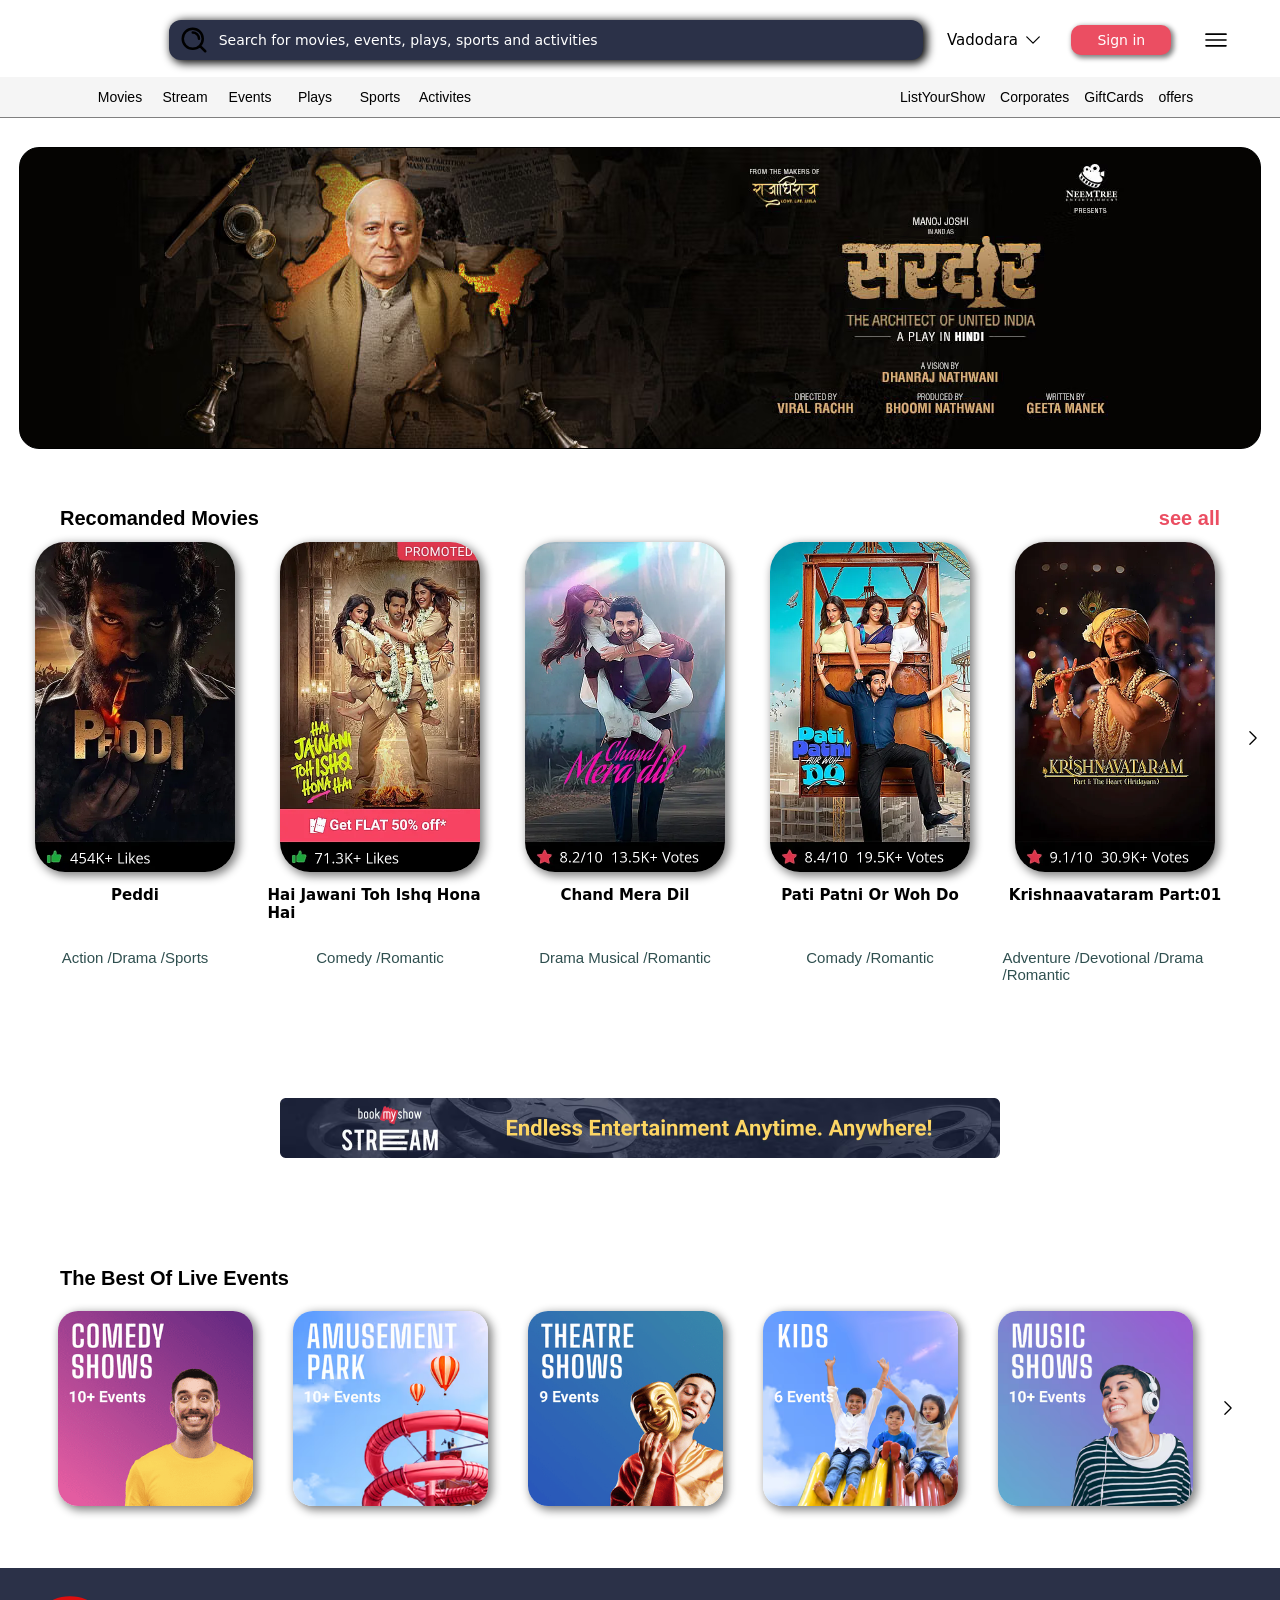
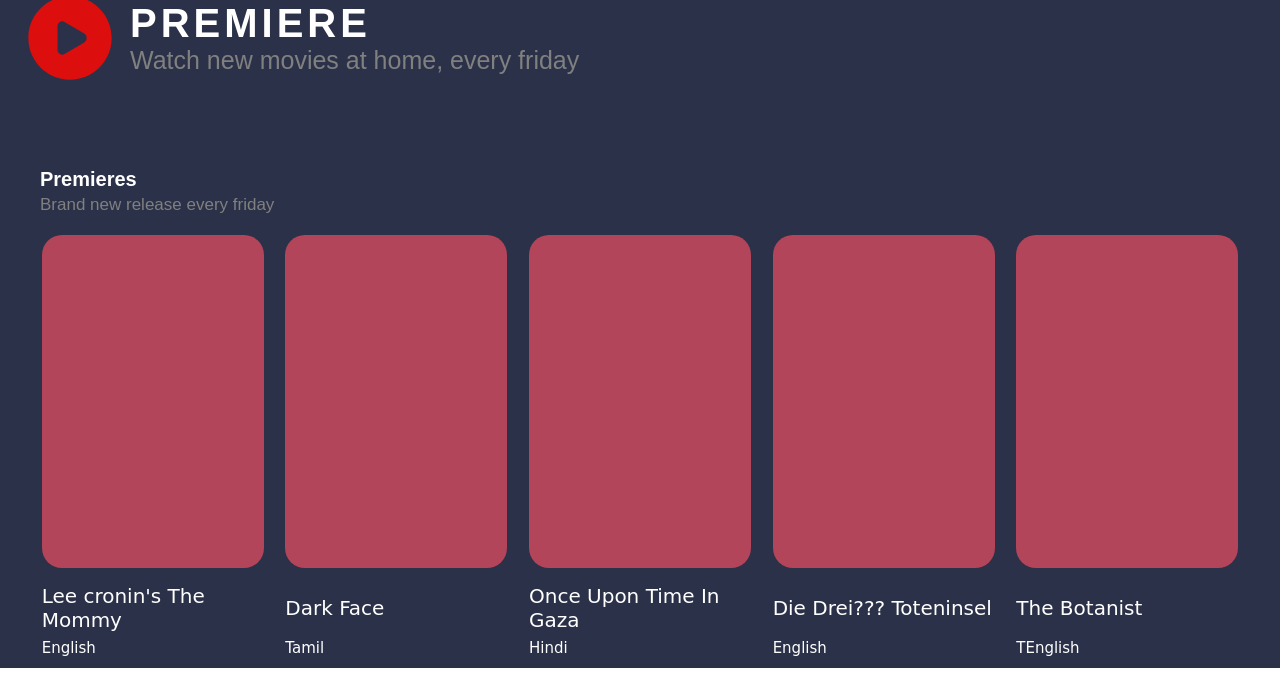
==== BookMyShow/index.html @ a86bf7d0 "Home Work" ====
<!DOCTYPE html>
<html lang="en">

<head>
    <meta charset="UTF-8">
    <meta name="viewport" content="width=1970px, initial-scale=1.0">
    <title>Document</title>
    <link rel="stylesheet" href="style.css">
</head>

<body>
    <div id="header_container">
        <div id="header">
            <div id="logo"></div>
            <div id="searchbar">
                <div id="logoSearch"></div>
                <div id="bar">Search for movies, events, plays, sports and activities </div>
            </div>
            <div id="location"> Vadodara <div id="drop"></div>
            </div>
            <div id="botton">Sign in</div>
            <div id="menu"></div>
        </div>
    </div>


    <div id="submenu_container">
        <div id="submenu">
            <div class="button">Movies</div>
            <div class="button">Stream</div>
            <div class="button">Events</div>
            <div class="button">Plays</div>
            <div class="button">Sports</div>
            <div class="button">Activites</div>
        </div>

        <div id="submenu2">
            <div class="button2">ListYourShow</div>
            <div class="button2">Corporates</div>
            <div class="button2">GiftCards</div>
            <div class="button2">offers</div>
        </div>
    </div>

    <div id="poster_container">
        <div id="extra1"></div>
        <div id="poster"></div>
        <div id="extra2"></div>
    </div>

    <div id="extra">
        <div id="extra5">
            <div id="extra3">Recomanded Movies</div>
            <div id="extra4">see all</div>
        </div>
    </div>
    <div id="movie_container">
        <div class="box">
            <div id="m1"></div>
            <div class="t1">Peddi</div>
            <div class="t2">Action /Drama /Sports</div>
        </div>
        <div class="box">
            <div id="m2"></div>
            <div class="t1">Hai Jawani Toh Ishq Hona Hai</div>
            <div class="t2">Comedy /Romantic</div>
        </div>
        <div class="box">
            <div id="m3"></div>
            <div class="t1">Chand Mera Dil</div>
            <div class="t2">Drama Musical /Romantic</div>
        </div>
        <div class="box">
            <div id="m4"></div>
            <div class="t1">Pati Patni Or Woh Do</div>
            <div class="t2">Comady /Romantic</div>
        </div>
        <div class="box">
            <div id="m5"></div>
            <div class="t1">Krishnaavataram Part:01</div>
            <div class="t2">Adventure /Devotional /Drama /Romantic</div>
        </div>
        <svg id="more" width="30px" height="30px" viewBox="0 0 24 24" fill="none" xmlns="http://www.w3.org/2000/svg">
            <g id="SVGRepo_bgCarrier" stroke-width="0"></g>
            <g id="SVGRepo_tracerCarrier" stroke-linecap="round" stroke-linejoin="round" stroke="#CCCCCC"
                stroke-width="0.048"></g>
            <g id="SVGRepo_iconCarrier">
                <rect width="24" height="24" fill="white"></rect>
                <path d="M9.5 7L14.5 12L9.5 17" stroke="#000000" stroke-linecap="round" stroke-linejoin="round"></path>
            </g>
        </svg>
    </div>



    <div id="logo1"></div>

    <div id="extra">
        <div id="extra5">
            <div id="extra3">The Best Of Live Events</div>
        </div>
    </div>
    <div id="card_container">
        <div class="card" id="one"></div>
        <div class="card" id="two"></div>
        <div class="card" id="three"></div>
        <div class="card" id="four"></div>
        <div class="card" id="five"></div>
        <svg id="more2" width="30px" height="30px" viewBox="0 0 24 24" fill="none" xmlns="http://www.w3.org/2000/svg">
            <g id="SVGRepo_bgCarrier" stroke-width="0"></g>
            <g id="SVGRepo_tracerCarrier" stroke-linecap="round" stroke-linejoin="round" stroke="#CCCCCC"
                stroke-width="0.048"></g>
            <g id="SVGRepo_iconCarrier">
                <rect width="24" height="24" fill="white"></rect>
                <path d="M9.5 7L14.5 12L9.5 17" stroke="#000000" stroke-linecap="round" stroke-linejoin="round"></path>
            </g>
        </svg>
    </div>


    <div id="footer">
        <div id="primier">
            <div id="playLogo"></div>
            <div id="textbox">
                <div id="textPrimiear">PREMIERE</div>
                <div id="textPrimiear2">Watch new movies at home, every friday</div>
            </div>
        </div>
        <div id="heading">Premieres</div>
        <div id="subheading">Brand new release every friday</div>
        <div id="pre_card_container">
            <div class="card2"></div>
            <div class="card2"></div>
            <div class="card2"></div>
            <div class="card2"></div>
            <div class="card2"></div>
        </div>
        <div id="text_container">
            <div class="text_name">Lee cronin's The Mommy</div>
            <div class="text_name">Dark Face</div>
            <div class="text_name">Once Upon Time In Gaza</div>
            <div class="text_name">Die Drei??? Toteninsel</div>
            <div class="text_name">The Botanist</div>
        </div>
        <div id="lang_con">
            <div class="lang">English</div>
            <div class="lang">Tamil</div>
            <div class="lang">Hindi</div>
            <div class="lang">English</div>
            <div class="lang">TEnglish</div>
        </div>
    </div>

</body>

</html>
---- BookMyShow/style.css ----
body{
    display: flex;
    flex-direction: column;
    align-items: center;
    justify-content: center;
    background-color:white ;
    

}
#header_container{
    height: 64px;
    width: 1970px;
    display: flex;
    justify-content: center;
    align-items: center;
    margin-bottom: 5px;
}
#header{
    height: 64px;
    width: 1240px;
    align-content: space-evenly;
    display: flex;
    justify-content: space-evenly;
    align-items: center;
    background-color:white;
}

#logo{
    display: flex;
    height: 35px;
    width: 100px;
    background-image: url(media/1334e3d4c1224624add6727e5c2b9cbe.png);
    background-size: contain;
    align-items: center;
    justify-content: center;
}
#searchbar{
    height: 40px;
    width: 754px;
    border-radius: 12px;
    display:flex;
    align-items: center;
    background-color:#2b3148;
    box-shadow: 3px 2px 10px 1px black;

}
#logoSearch{
    height: 30px;
    width: 30px;
    background-image: url(Media/search-alt-2-svgrepo-com.svg);
    background-size: cover;
    color: #999999;
    margin-right: 10px;
    margin-left: 10px;
}
#bar{
    font-size: 14px;
    color: white;
    font-family: system-ui, -apple-system, BlinkMacSystemFont, 'Segoe UI', Roboto, Oxygen, Ubuntu, Cantarell, 'Open Sans', 'Helvetica Neue',sans-serif;
}

#location{
    height: 40px;
    width: 100px;
    display:flex;
    justify-content: center;
    font-size: 15px;
    align-items: center;
    font-family: system-ui, -apple-system, BlinkMacSystemFont, 'Segoe UI', Roboto, Oxygen, Ubuntu, Cantarell, 'Open Sans', 'Helvetica Neue', sans-serif;    
}
#drop{
    background-image: url(Media/chevron-down-svgrepo-com.svg);
    background-size: cover;
    height: 30px;
    width: 30px;
}
#botton{
    height: 30px;
    width: 100px;
    background-color: #eb4e62;
    display: flex;
    justify-content: center;
    align-items: center;
    color: white;
    border-radius: 10px;
    box-shadow: 2px 2px 5px 1px gray;
    font-family: system-ui, -apple-system, BlinkMacSystemFont, 'Segoe UI', Roboto, Oxygen, Ubuntu, Cantarell, 'Open Sans', 'Helvetica Neue', sans-serif;
    font-size: 14px;
    font-weight: 500;
}
#menu{
    height: 40px;
    width: 40px;
    background-image: url(Media/menu-svgrepo-com.svg);
    background-size: contain;
}


#submenu_container{
    
    height: 40px;
    width: 1970px;
    display: flex;
    justify-content: center;
    align-items: center;
    background-color: whitesmoke;
    border-bottom: 0.5px solid gray;
    
}

#submenu{
    height: 40px;
    width: 800px;
    display: flex;
    justify-content:flex-start;
    align-items: center;
}
.button{
    height: 30px;
    width: 60px;
    
    display: flex;
    justify-content: center;
    align-items: center;
    font-family:sans-serif;
    font-size: 14px;
    margin-left: 5px;
}

#submenu2{
    height: 40px;
    width: 310px;
    display: flex;
    justify-content:flex-start;
    align-items: center;
}

.button2{
    height: 30px;
    width: auto;
    
    display: flex;
    justify-content: center;
    align-items: center;
    font-family:sans-serif;
    font-size: 14px;
    margin-left: 5px;
    padding-left: 10px;
}

#poster_container{
    display: flex;
    margin-top: 30px;
    justify-content: space-evenly;
    align-items: center;
    height: 300px;
    width: 1970px;
}
#poster{
    height: 300px;
    width: 1240px;
    border: 1px solid black;
    
    border-radius: 20px;
    background-image: url(Media/1778912523150_sardarweb.avif);
}

#extra1{
    height: 300px;
    width:200px;
    border-radius: 0px 20px 20px 0px;
    background-image: url(Media/1778912523150_sardarweb.avif);
}
#extra2{
    height: 300px;
    width:200px;
    border-radius: 20px 0px 0px 20px;
    background-image: url(Media/1778912523150_sardarweb.avif);
}

#movie_container{
    height: 560px;
    width: 1970px;
    display: flex;
    justify-content: center;
    align-items: center;
}
.box{
    height: 490px;
    width: 225px;
    margin-left: 10px;
    margin-right: 10px;
    border-radius: 20px;
    display: flex;
    flex-direction: column;
    justify-content: space-evenly;
    align-items: center;
}

#m1{
    margin-top: 5px;
    height: 330px;
    width: 200px;
    background-image: url(Media/one.webp);
    background-size: cover;
    border-radius: 30px;
    box-shadow: 3px 3px 10px 1px gray;
}
#m2{
    margin-top: 5px;
    height: 330px;
    width: 200px;
    background-image: url(Media/two.webp);
    background-size: cover;
    border-radius: 30px;
    box-shadow: 3px 3px 10px 1px gray;
}
#m3{
    margin-top: 5px;
    height: 330px;
    width: 200px;
    background-image: url(Media/three.webp);
    background-size: cover;
    border-radius: 30px;
    box-shadow: 3px 3px 10px 1px gray;
}
#m4{
    margin-top: 5px;
    height: 330px;
    width: 200px;
    background-image: url(Media/four.webp);
    background-size: cover;
    border-radius: 30px;
    box-shadow: 3px 3px 10px 1px gray;
}
#m5{
    margin-top: 5px;
    height: 330px;
    width: 200px;
    background-image: url(Media/five.webp);
    background-size: cover;
    border-radius: 30px;
    box-shadow: 3px 3px 10px 1px gray;
}
.t1{
    
    height: 50px;
    font-family: system-ui, -apple-system, BlinkMacSystemFont, 'Segoe UI', Roboto, Oxygen, Ubuntu, Cantarell, 'Open Sans', 'Helvetica Neue', sans-serif;
    font-weight: 600;
    font-size: 15px;
    color: black;
}
.t2{
    height: 50px;
    font-family: sans-serif;
    font-weight: 500;
    font-size: 15px;
    color: darkslategrey;
}
#extra{
    height: 40px;
    width: 1970px;
    display: flex;
    justify-content: center;
    align-items: center;
}
#extra5{
    height: 40px;
    width: 1160px;
    display: flex;
    justify-content: space-between;
    align-items: center;
}
#extra3{
    font-family: sans-serif;
    font-size: 20px;
    font-weight: 600;
    margin-top: 100px;
}
#extra4{
    font-family: sans-serif;
    font-size: 20px;
    font-weight: 600;
    margin-top: 100px;
    color: #eb4e62;
}

#logo1{
    margin-top: 50px;
    margin-bottom: 50px;
    height: 60px;
    width: 720px;
    background-image: url(Media/stream-leadin-web-collection-202210241242.avif);
    background-size: contain;
}
#card_container{
    height: 200px;
    width: 1970px;
    display: flex;
    justify-content: center;
    align-items: center;
    margin-top: 60px;
    margin-bottom: 60px;
}
.card{
    height: 195px;
    width: 195px;
    margin-left: 20px;
    margin-right: 20px;
    border-radius: 20px;
    box-shadow: 3px 3px 10px 1px gray;
    
}
#one{
    background: url(Media/comedy-shows-collection-202211140440.png);
    background-size: cover;
}
#two{
    background: url(Media/amusement-parks-banner-desktop-collection-202503251132.avif);
    background-size: cover;

}
#three{
    background: url(Media/theatre-shows-collection-202211140440.png);
    background-size: cover;

}
#four{
    background: url(Media/kids-banner-desktop-collection-202503251132.avif);
    background-size: cover;

}
#five{
    background: url(Media/music-shows-collection-202211140440.avif);
    background-size: cover;

}

#more{
    margin-bottom: 60px;
    
}
#footer{
    height: 700px;
    width: 1970px;
    background-color: #2b3148;
    display: flex;
    flex-direction: column;
    align-items: center;
}
#primier{
    margin-top: 20px;
    height: 100px;
    width: 1240px;
    display: flex;
    align-items: center;
    flex-wrap: wrap;
}
#playLogo{
    width: 100px;
    height: 100px;
    background-image: url(Media/play-circle-svgrepo-com\ \(1\).svg);
    background-size: cover;
    align-content: normal;
    margin-right: 10px;


}
#textbox{
    height: 100px;
    display: flex;
    flex-direction: column;
    justify-content:center;
}
#textPrimiear{
    color: white;
    font-size: 40px;
    font-family: Arial, Helvetica, sans-serif;
    letter-spacing: 4px;
    font-weight: 600;
}
#textPrimiear2{
    color: gray;
    font-size: 25px;
    font-family: Arial, Helvetica, sans-serif;
}
#heading{
    margin-top: 80px;
    width: 1240px;
    padding-left: 40px;
    color: white;
    font-size: 20px;
    font-family: sans-serif;
    font-weight: 600;

}
#subheading{
    width: 1240px;
    padding-left: 40px;
    color: gray;
    font-size: 17px;
    font-family: sans-serif;
    font-weight: 400;
    margin-top: 4px;
}
#pre_card_container{
    margin-top: 20px;
    height: 335px;
    width: 1240px;
    display: flex;
    justify-content: space-evenly;
    align-items: center;
}
.card2{
    height: 333px;
    width: 222px;
    border-radius: 20px;
    background-color: #eb4e62;
    opacity: 0.7;
}
#text_container{
    margin-top: 20px;
    height: 40px;
    width: 1240px;
    display: flex;
    justify-content: space-evenly;
    align-items: center;
}
.text_name{
    width: 222px;
    color: white;
    font-family: system-ui, -apple-system, BlinkMacSystemFont, 'Segoe UI', Roboto, Oxygen, Ubuntu, Cantarell, 'Open Sans', 'Helvetica Neue', sans-serif;
    font-size: 20px;
    display: flex;
    font-weight: 500;
    justify-content: flex-start;
}
#lang_con{
    height: 40px;
    width: 1240px;
    display: flex;
    justify-content: space-evenly;
    align-items: center;
}
.lang{
    width: 222px;
    color: white;
    font-family: system-ui, -apple-system, BlinkMacSystemFont, 'Segoe UI', Roboto, Oxygen, Ubuntu, Cantarell, 'Open Sans', 'Helvetica Neue', sans-serif;
    font-size: 15px;
    display: flex;
    justify-content:flex-start ;
}
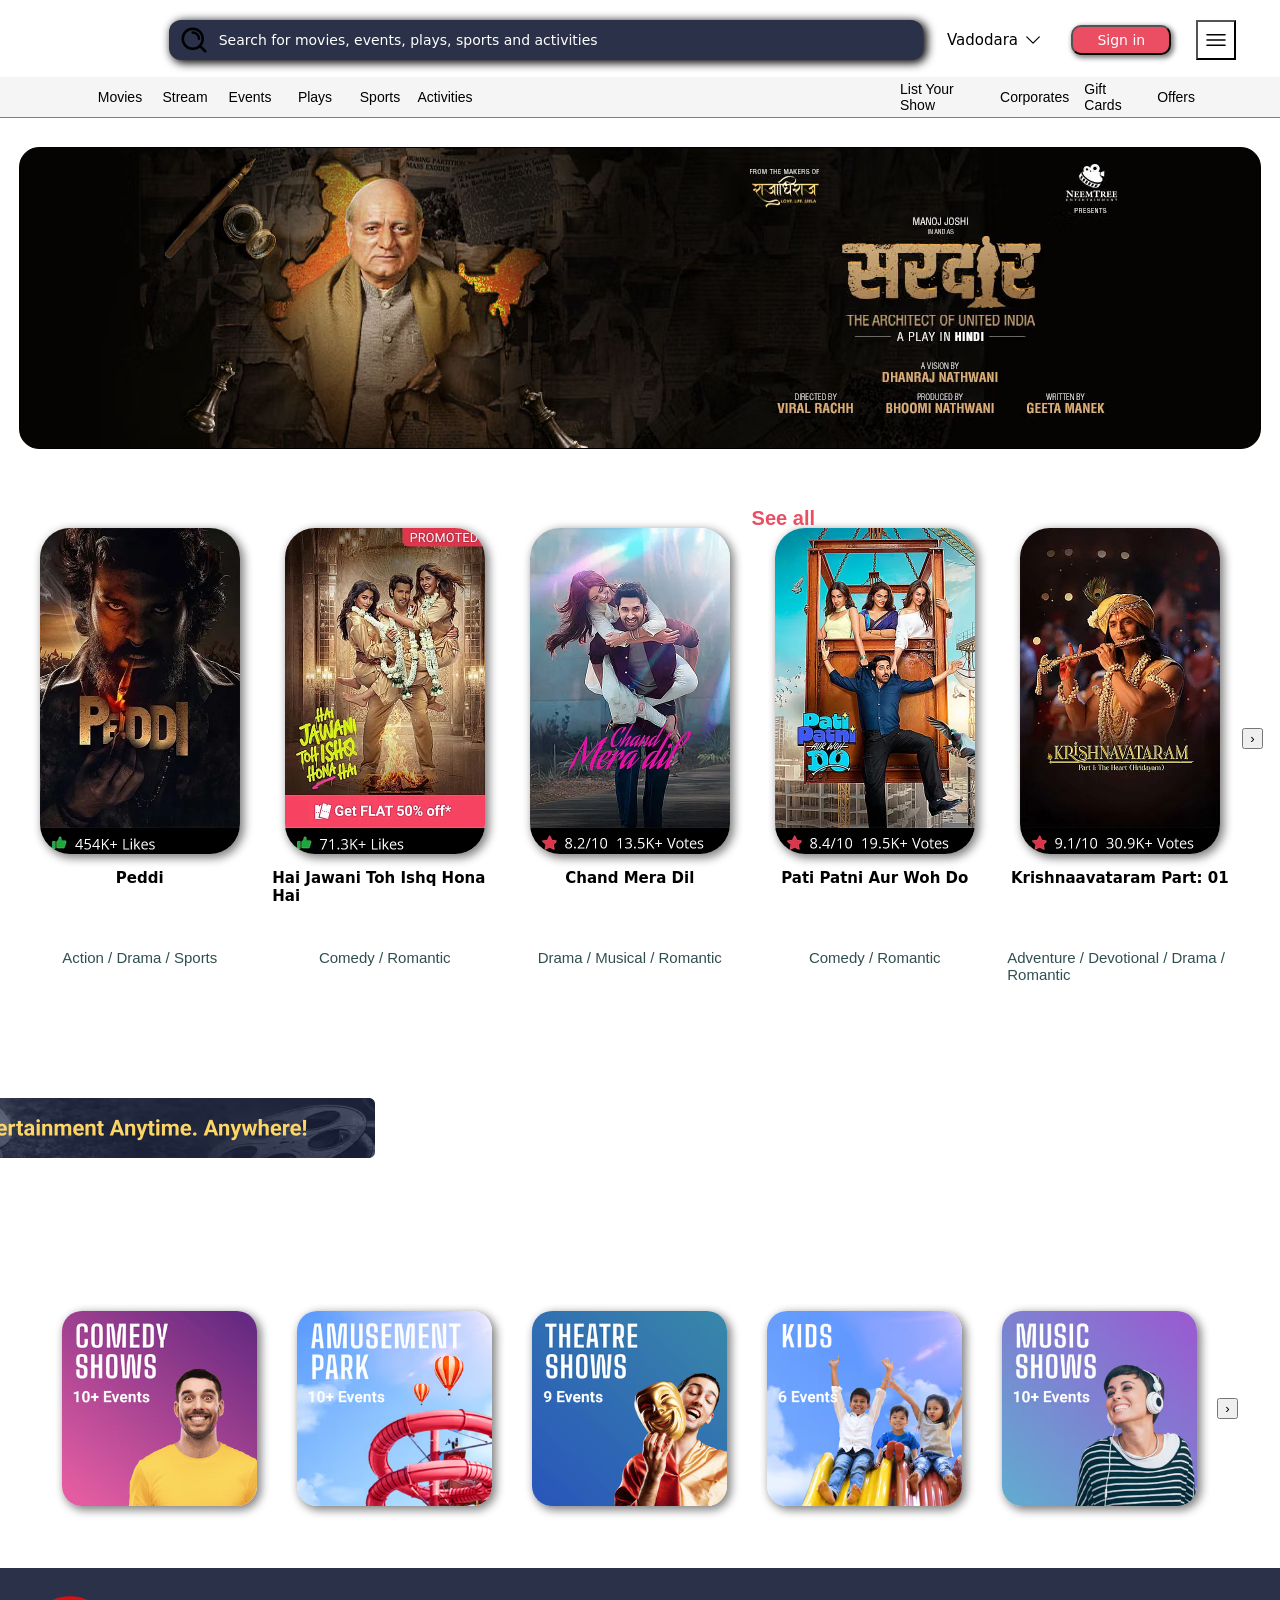
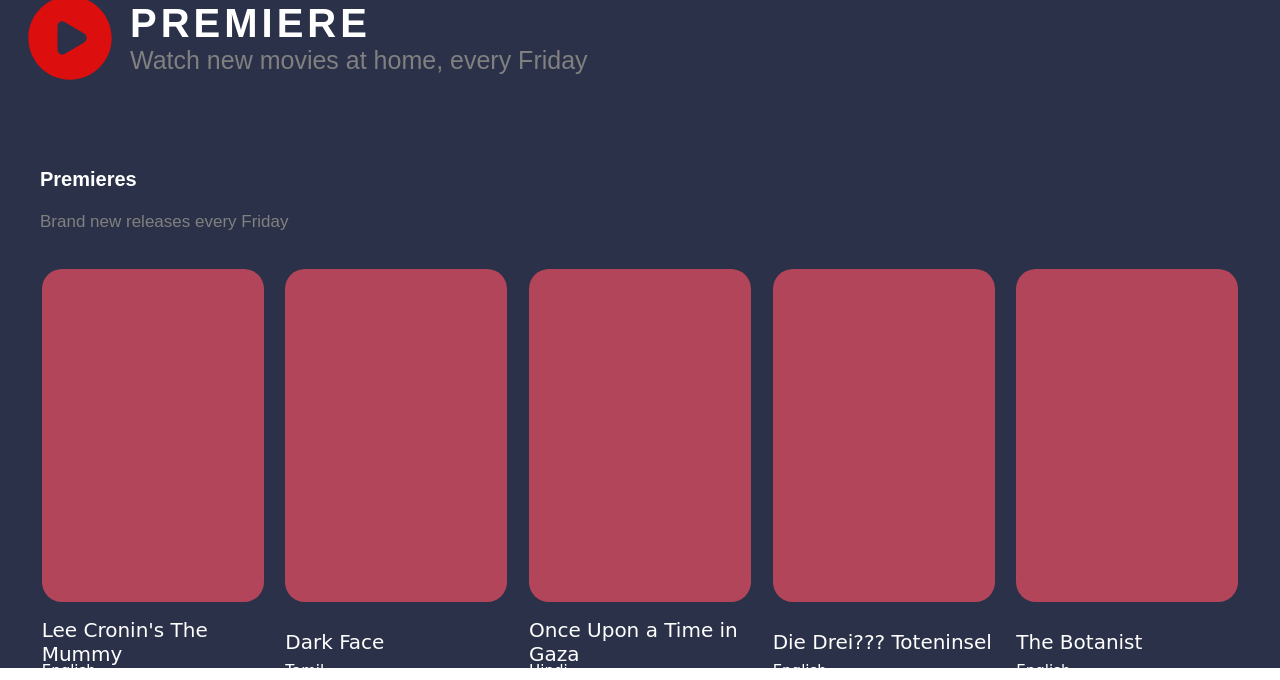
==== commit 394fdbc6: "Improve page structure and accessibility" ====
--- a/BookMyShow/index.html
+++ b/BookMyShow/index.html
@@ -1,156 +1,57 @@
 <!DOCTYPE html>
 <html lang="en">
-
 <head>
     <meta charset="UTF-8">
-    <meta name="viewport" content="width=1970px, initial-scale=1.0">
-    <title>Document</title>
+    <meta name="viewport" content="width=device-width, initial-scale=1.0">
+    <meta name="description" content="A BookMyShow-inspired movie and live events landing page.">
+    <meta name="theme-color" content="#2b3148">
+    <title>BookMyShow | Movies & Events</title>
     <link rel="stylesheet" href="style.css">
+    <link rel="stylesheet" href="enhancements.css">
 </head>
+<body>
+    <header id="header_container">
+        <div id="header">
+            <div id="logo" aria-label="BookMyShow home"></div>
+            <div id="searchbar" role="search"><div id="logoSearch" aria-hidden="true"></div><div id="bar">Search for movies, events, plays, sports and activities</div></div>
+            <div id="location">Vadodara <div id="drop" aria-hidden="true"></div></div>
+            <button id="botton" type="button">Sign in</button>
+            <button id="menu" type="button" aria-label="Open menu"></button>
+        </div>
+    </header>
 
-<body>
-    <div id="header_container">
-        <div id="header">
-            <div id="logo"></div>
-            <div id="searchbar">
-                <div id="logoSearch"></div>
-                <div id="bar">Search for movies, events, plays, sports and activities </div>
-            </div>
-            <div id="location"> Vadodara <div id="drop"></div>
-            </div>
-            <div id="botton">Sign in</div>
-            <div id="menu"></div>
-        </div>
-    </div>
+    <nav id="submenu_container" aria-label="Primary navigation">
+        <div id="submenu"><div class="button">Movies</div><div class="button">Stream</div><div class="button">Events</div><div class="button">Plays</div><div class="button">Sports</div><div class="button">Activities</div></div>
+        <div id="submenu2"><div class="button2">List Your Show</div><div class="button2">Corporates</div><div class="button2">Gift Cards</div><div class="button2">Offers</div></div>
+    </nav>
 
+    <main>
+        <section id="poster_container" aria-label="Featured promotion"><div id="extra1"></div><div id="poster"></div><div id="extra2"></div></section>
 
-    <div id="submenu_container">
-        <div id="submenu">
-            <div class="button">Movies</div>
-            <div class="button">Stream</div>
-            <div class="button">Events</div>
-            <div class="button">Plays</div>
-            <div class="button">Sports</div>
-            <div class="button">Activites</div>
-        </div>
+        <section class="section_title"><div id="extra5"><h2 id="extra3">Recommended Movies</h2><span id="extra4">See all</span></div></section>
+        <section id="movie_container" aria-label="Recommended movies">
+            <article class="box"><div id="m1" class="movie_poster"></div><h3 class="t1">Peddi</h3><p class="t2">Action / Drama / Sports</p></article>
+            <article class="box"><div id="m2" class="movie_poster"></div><h3 class="t1">Hai Jawani Toh Ishq Hona Hai</h3><p class="t2">Comedy / Romantic</p></article>
+            <article class="box"><div id="m3" class="movie_poster"></div><h3 class="t1">Chand Mera Dil</h3><p class="t2">Drama / Musical / Romantic</p></article>
+            <article class="box"><div id="m4" class="movie_poster"></div><h3 class="t1">Pati Patni Aur Woh Do</h3><p class="t2">Comedy / Romantic</p></article>
+            <article class="box"><div id="m5" class="movie_poster"></div><h3 class="t1">Krishnaavataram Part: 01</h3><p class="t2">Adventure / Devotional / Drama / Romantic</p></article>
+            <button id="more" type="button" aria-label="Show more movies">›</button>
+        </section>
 
-        <div id="submenu2">
-            <div class="button2">ListYourShow</div>
-            <div class="button2">Corporates</div>
-            <div class="button2">GiftCards</div>
-            <div class="button2">offers</div>
-        </div>
-    </div>
+        <div id="logo1" aria-label="Stream collection"></div>
+        <section class="section_title"><div id="extra5"><h2 id="extra3">The Best Of Live Events</h2></div></section>
+        <section id="card_container" aria-label="Live event categories">
+            <div class="card" id="one"></div><div class="card" id="two"></div><div class="card" id="three"></div><div class="card" id="four"></div><div class="card" id="five"></div>
+            <button id="more2" type="button" aria-label="Show more events">›</button>
+        </section>
+    </main>
 
-    <div id="poster_container">
-        <div id="extra1"></div>
-        <div id="poster"></div>
-        <div id="extra2"></div>
-    </div>
-
-    <div id="extra">
-        <div id="extra5">
-            <div id="extra3">Recomanded Movies</div>
-            <div id="extra4">see all</div>
-        </div>
-    </div>
-    <div id="movie_container">
-        <div class="box">
-            <div id="m1"></div>
-            <div class="t1">Peddi</div>
-            <div class="t2">Action /Drama /Sports</div>
-        </div>
-        <div class="box">
-            <div id="m2"></div>
-            <div class="t1">Hai Jawani Toh Ishq Hona Hai</div>
-            <div class="t2">Comedy /Romantic</div>
-        </div>
-        <div class="box">
-            <div id="m3"></div>
-            <div class="t1">Chand Mera Dil</div>
-            <div class="t2">Drama Musical /Romantic</div>
-        </div>
-        <div class="box">
-            <div id="m4"></div>
-            <div class="t1">Pati Patni Or Woh Do</div>
-            <div class="t2">Comady /Romantic</div>
-        </div>
-        <div class="box">
-            <div id="m5"></div>
-            <div class="t1">Krishnaavataram Part:01</div>
-            <div class="t2">Adventure /Devotional /Drama /Romantic</div>
-        </div>
-        <svg id="more" width="30px" height="30px" viewBox="0 0 24 24" fill="none" xmlns="http://www.w3.org/2000/svg">
-            <g id="SVGRepo_bgCarrier" stroke-width="0"></g>
-            <g id="SVGRepo_tracerCarrier" stroke-linecap="round" stroke-linejoin="round" stroke="#CCCCCC"
-                stroke-width="0.048"></g>
-            <g id="SVGRepo_iconCarrier">
-                <rect width="24" height="24" fill="white"></rect>
-                <path d="M9.5 7L14.5 12L9.5 17" stroke="#000000" stroke-linecap="round" stroke-linejoin="round"></path>
-            </g>
-        </svg>
-    </div>
-
-
-
-    <div id="logo1"></div>
-
-    <div id="extra">
-        <div id="extra5">
-            <div id="extra3">The Best Of Live Events</div>
-        </div>
-    </div>
-    <div id="card_container">
-        <div class="card" id="one"></div>
-        <div class="card" id="two"></div>
-        <div class="card" id="three"></div>
-        <div class="card" id="four"></div>
-        <div class="card" id="five"></div>
-        <svg id="more2" width="30px" height="30px" viewBox="0 0 24 24" fill="none" xmlns="http://www.w3.org/2000/svg">
-            <g id="SVGRepo_bgCarrier" stroke-width="0"></g>
-            <g id="SVGRepo_tracerCarrier" stroke-linecap="round" stroke-linejoin="round" stroke="#CCCCCC"
-                stroke-width="0.048"></g>
-            <g id="SVGRepo_iconCarrier">
-                <rect width="24" height="24" fill="white"></rect>
-                <path d="M9.5 7L14.5 12L9.5 17" stroke="#000000" stroke-linecap="round" stroke-linejoin="round"></path>
-            </g>
-        </svg>
-    </div>
-
-
-    <div id="footer">
-        <div id="primier">
-            <div id="playLogo"></div>
-            <div id="textbox">
-                <div id="textPrimiear">PREMIERE</div>
-                <div id="textPrimiear2">Watch new movies at home, every friday</div>
-            </div>
-        </div>
-        <div id="heading">Premieres</div>
-        <div id="subheading">Brand new release every friday</div>
-        <div id="pre_card_container">
-            <div class="card2"></div>
-            <div class="card2"></div>
-            <div class="card2"></div>
-            <div class="card2"></div>
-            <div class="card2"></div>
-        </div>
-        <div id="text_container">
-            <div class="text_name">Lee cronin's The Mommy</div>
-            <div class="text_name">Dark Face</div>
-            <div class="text_name">Once Upon Time In Gaza</div>
-            <div class="text_name">Die Drei??? Toteninsel</div>
-            <div class="text_name">The Botanist</div>
-        </div>
-        <div id="lang_con">
-            <div class="lang">English</div>
-            <div class="lang">Tamil</div>
-            <div class="lang">Hindi</div>
-            <div class="lang">English</div>
-            <div class="lang">TEnglish</div>
-        </div>
-    </div>
-
+    <footer id="footer">
+        <div id="primier"><div id="playLogo"></div><div id="textbox"><div id="textPrimiear">PREMIERE</div><div id="textPrimiear2">Watch new movies at home, every Friday</div></div></div>
+        <h2 id="heading">Premieres</h2><p id="subheading">Brand new releases every Friday</p>
+        <div id="pre_card_container"><div class="card2"></div><div class="card2"></div><div class="card2"></div><div class="card2"></div><div class="card2"></div></div>
+        <div id="text_container"><div class="text_name">Lee Cronin's The Mummy</div><div class="text_name">Dark Face</div><div class="text_name">Once Upon a Time in Gaza</div><div class="text_name">Die Drei??? Toteninsel</div><div class="text_name">The Botanist</div></div>
+        <div id="lang_con"><div class="lang">English</div><div class="lang">Tamil</div><div class="lang">Hindi</div><div class="lang">English</div><div class="lang">English</div></div>
+    </footer>
 </body>
-
-</html>+</html>
